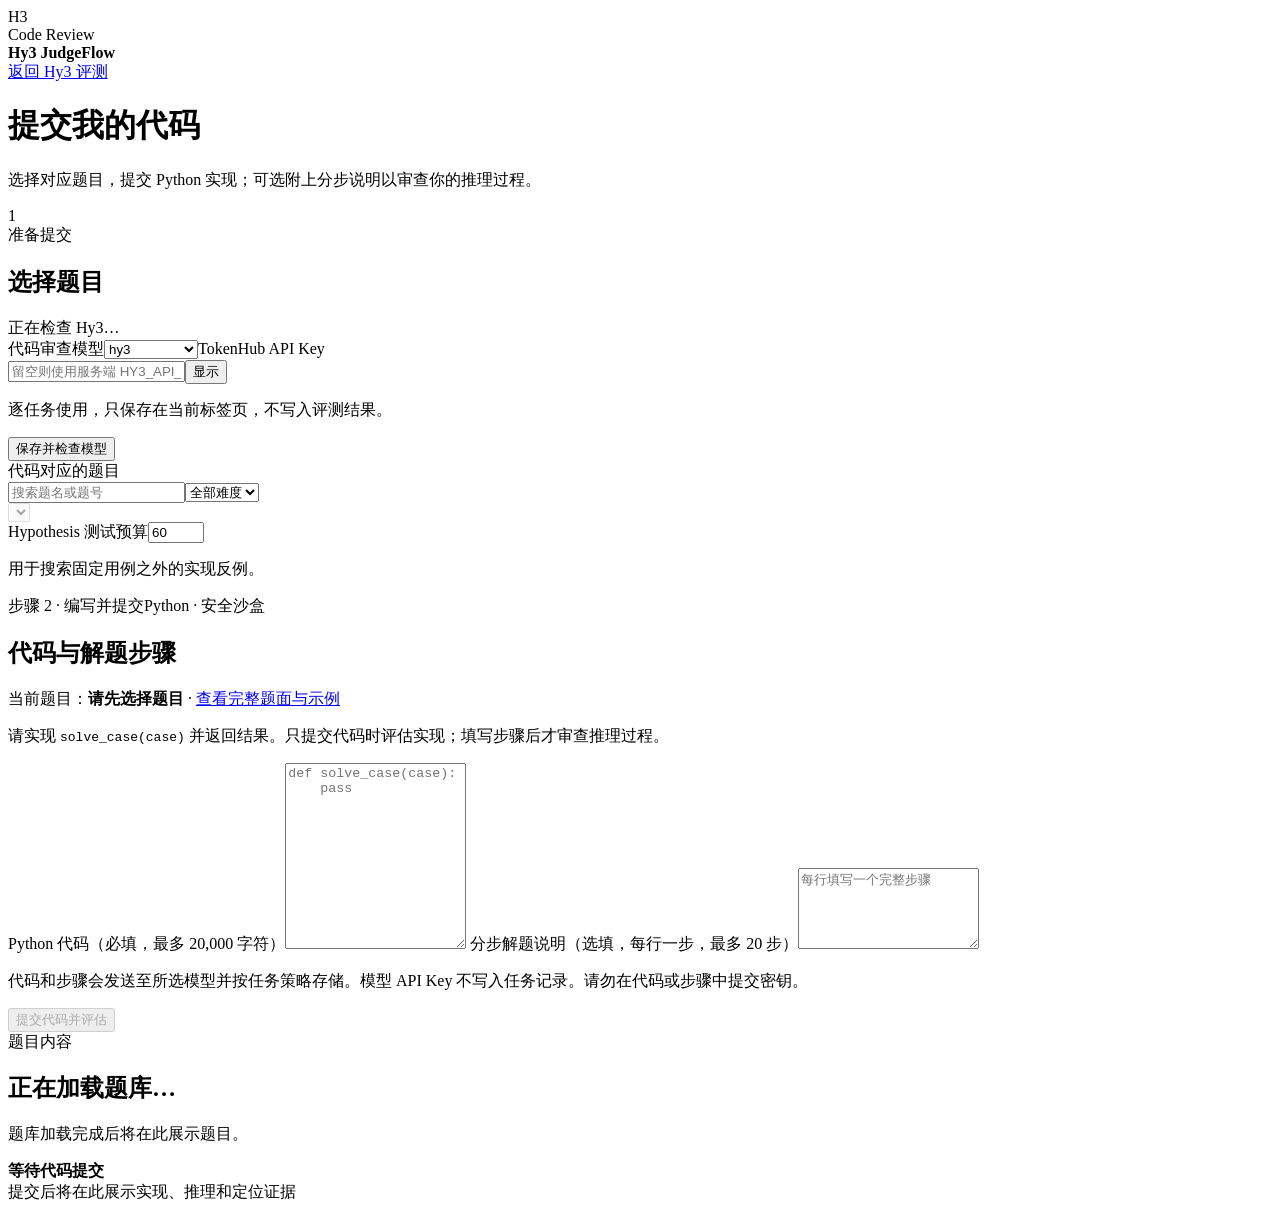
==== hy3_tracejudge/web_assets/submission.html @ 1d90a1b5 "feat: complete process evaluation delivery suite" ====
<!doctype html>
<html lang="zh-CN">
<head>
  <meta charset="utf-8">
  <meta name="viewport" content="width=device-width,initial-scale=1">
  <meta name="color-scheme" content="light">
  <title>提交我的代码 · Hy3 JudgeFlow</title>
  <link rel="stylesheet" href="/assets/styles.css?v=20260908.3">
  <script src="/assets/app.js?v=20260909.2" defer></script>
</head>
<body data-page="submission">
<main>
  <header class="page-header compact-header">
    <div class="topbar">
      <div class="brand"><div class="mark">H3</div><div><div class="kicker">Code Review</div><strong>Hy3 JudgeFlow</strong></div></div>
      <a id="generateMode" class="secondary-link" href="/">返回 Hy3 评测</a>
    </div>
    <h1>提交我的代码</h1>
    <p class="lead">选择对应题目，提交 Python 实现；可选附上分步说明以审查你的推理过程。</p>
  </header>
  <div class="layout">
    <aside class="card controls">
      <div class="step-heading"><span class="step-number">1</span><div><span class="label">准备提交</span><h2 class="controls-title">选择题目</h2></div></div>
      <div class="service-line"><span id="dot" class="dot"></span><span id="health">正在检查 Hy3…</span></div>
      <div id="authGroup" hidden><label class="label" for="apiKey">站点访问密钥</label><input id="apiKey" type="password" autocomplete="off" maxlength="512" placeholder="输入 WEB_API_KEY"><p class="hint">用于访问本平台，只保存在当前浏览器标签页。</p><button id="checkKey" class="secondary" type="button">保存并检查连接</button></div>
      <div id="modelSettings" class="model-settings"><label class="label" for="modelName">代码审查模型</label><select id="modelName"><option value="hy3">hy3</option><option value="hy4-preview">hy4-preview</option></select><label class="label" for="modelApiKey">TokenHub API Key</label><div class="secret-row"><input id="modelApiKey" type="password" autocomplete="off" maxlength="512" placeholder="留空则使用服务端 HY3_API_KEY"><button id="toggleModelKey" class="secondary compact" type="button" aria-pressed="false">显示</button></div><p id="modelKeyHint" class="hint">逐任务使用，只保存在当前标签页，不写入评测结果。</p><button id="checkModel" class="secondary" type="button">保存并检查模型</button></div>
      <label id="problemSelectLabel" class="label" for="problem">代码对应的题目</label>
      <div class="problem-filters"><input id="problemSearch" type="search" autocomplete="off" placeholder="搜索题名或题号" aria-label="搜索题目"><select id="difficulty" aria-label="按难度筛选题目"><option value="all">全部难度</option><option value="easy">Easy</option><option value="medium">Medium</option><option value="hard">Hard</option></select></div>
      <select id="problem" aria-describedby="problemCount" disabled></select><div id="problemCount" class="hint problem-count"></div>
      <label class="label" for="examples">Hypothesis 测试预算</label><input id="examples" type="number" min="1" max="500" value="60"><p class="hint">用于搜索固定用例之外的实现反例。</p>
    </aside>
    <div class="workspace">
      <section id="submissionPanel" class="card submission-panel" aria-labelledby="submissionTitle">
        <div class="section-heading"><span class="label">步骤 2 · 编写并提交</span><span class="meta-chip">Python · 安全沙盒</span></div>
        <h2 id="submissionTitle">代码与解题步骤</h2>
        <p class="detail-note">当前题目：<strong id="submissionProblem">请先选择题目</strong> · <a href="#problemDetails">查看完整题面与示例</a></p>
        <p class="detail-note">请实现 <code>solve_case(case)</code> 并返回结果。只提交代码时评估实现；填写步骤后才审查推理过程。</p>
        <label class="label" for="userCode">Python 代码（必填，最多 20,000 字符）</label><textarea id="userCode" class="code-editor" rows="12" maxlength="20000" spellcheck="false" autocomplete="off" autocapitalize="off" placeholder="def solve_case(case):&#10;    pass" aria-describedby="submissionPrivacy"></textarea>
        <label class="label" for="userSteps">分步解题说明（选填，每行一步，最多 20 步）</label><textarea id="userSteps" rows="5" maxlength="40000" spellcheck="false" placeholder="每行填写一个完整步骤"></textarea>
        <p id="submissionPrivacy" class="detail-note">代码和步骤会发送至所选模型并按任务策略存储。模型 API Key 不写入任务记录。请勿在代码或步骤中提交密钥。</p>
        <p id="submissionSafety" class="adapter-note" hidden>用户代码评估需要已配置的生产安全沙盒，请联系管理员完成部署。</p>
        <p id="submissionValidation" class="error" role="alert" hidden></p><button id="submitCode" type="button" disabled>提交代码并评估</button>
      </section>
      <section id="problemDetails" class="card problem-details" aria-labelledby="problemTitle">
        <div class="section-heading"><span class="label">题目内容</span><span id="problemId" class="problem-id"></span></div><h2 id="problemTitle">正在加载题库…</h2><p id="problemNotice" class="detail-note" role="status">题库加载完成后将在此展示题目。</p>
        <div id="problemContent" hidden><div id="problemMeta" class="problem-meta"></div><section class="detail-section"><h3>题目描述</h3><div id="statement" class="statement"></div></section><section class="detail-section"><h3>输入格式与执行接口</h3><p class="detail-note">评测入口：<code id="problemEntrypoint"></code>。</p><dl id="inputSchema" class="input-schema"></dl><p id="adapterNote" class="adapter-note" hidden>原题函数参数按名称封装到 case 字典。</p></section><section class="detail-section"><h3>约束条件</h3><ul id="constraints" class="constraints"></ul></section><section class="detail-section"><h3>公开示例</h3><div id="publicExamples" class="public-examples"></div></section><p class="problem-source">题目来源：<span id="problemSource"></span></p></div>
      </section>
      <section id="result" class="card empty" aria-label="评估结果"><div><b>等待代码提交</b><br>提交后将在此展示实现、推理和定位证据</div></section>
    </div>
  </div>
</main>
</body>
</html>
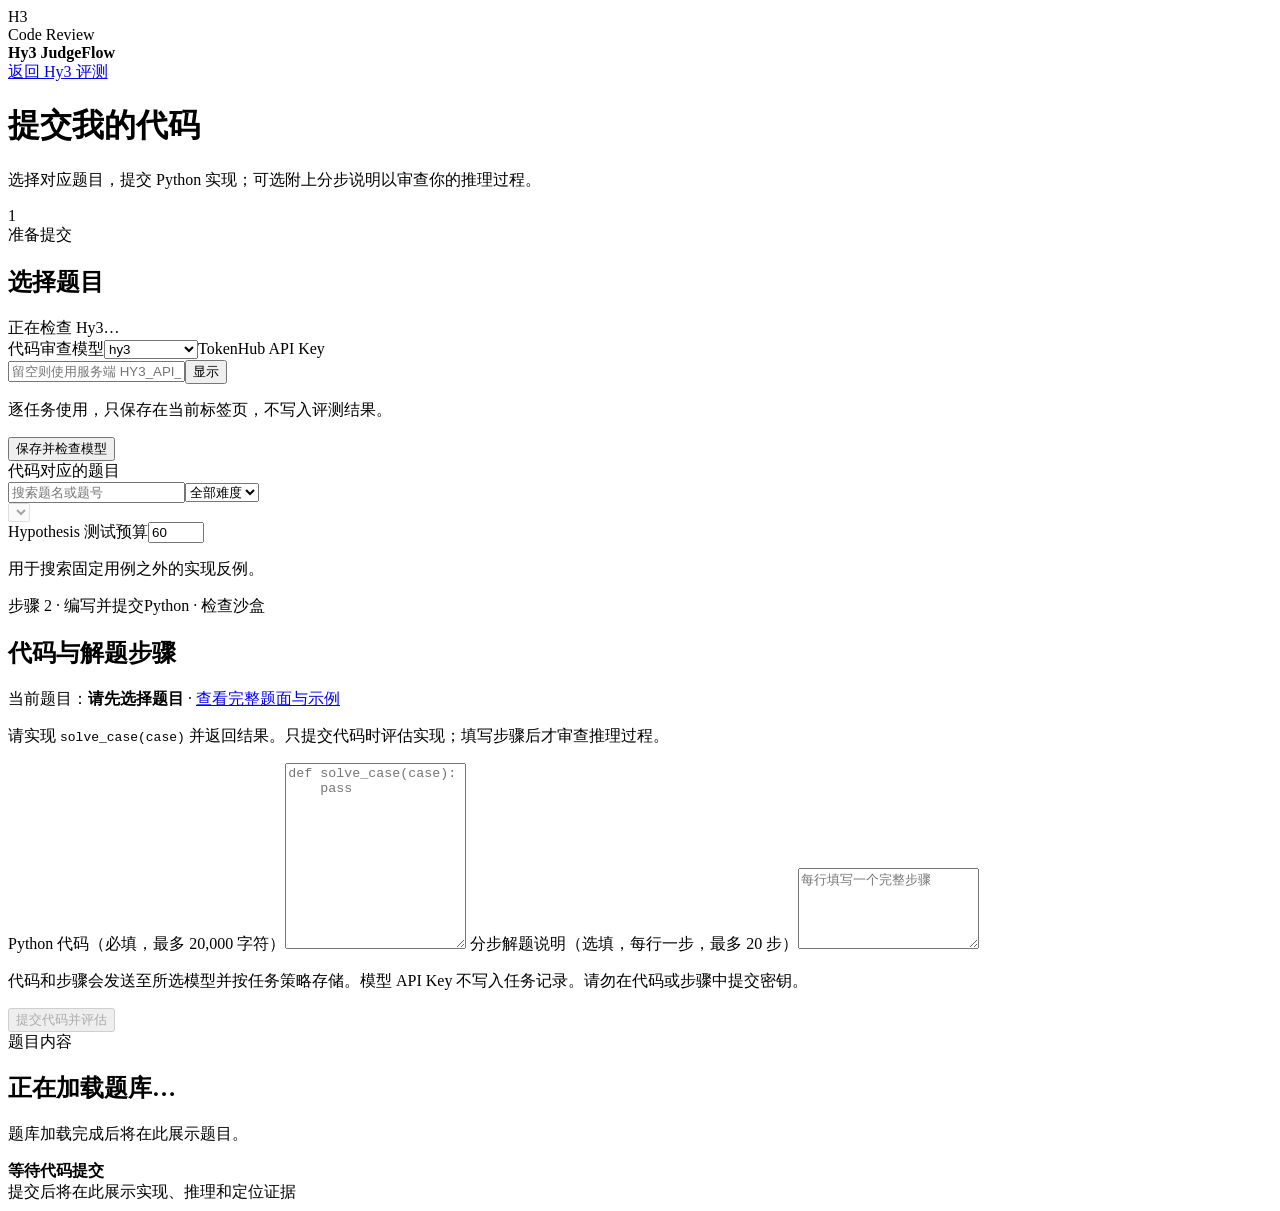
==== commit 8fbc66c9: "feat: improve interactive evaluation and documentation" ====
--- a/hy3_tracejudge/web_assets/submission.html
+++ b/hy3_tracejudge/web_assets/submission.html
@@ -5,8 +5,8 @@
   <meta name="viewport" content="width=device-width,initial-scale=1">
   <meta name="color-scheme" content="light">
   <title>提交我的代码 · Hy3 JudgeFlow</title>
-  <link rel="stylesheet" href="/assets/styles.css?v=20260908.3">
-  <script src="/assets/app.js?v=20260909.2" defer></script>
+  <link rel="stylesheet" href="/assets/styles.css?v=20260910.1">
+  <script src="/assets/app.js?v=20260910.4" defer></script>
 </head>
 <body data-page="submission">
 <main>
@@ -31,7 +31,7 @@
     </aside>
     <div class="workspace">
       <section id="submissionPanel" class="card submission-panel" aria-labelledby="submissionTitle">
-        <div class="section-heading"><span class="label">步骤 2 · 编写并提交</span><span class="meta-chip">Python · 安全沙盒</span></div>
+        <div class="section-heading"><span class="label">步骤 2 · 编写并提交</span><span id="sandboxBadge" class="meta-chip">Python · 检查沙盒</span></div>
         <h2 id="submissionTitle">代码与解题步骤</h2>
         <p class="detail-note">当前题目：<strong id="submissionProblem">请先选择题目</strong> · <a href="#problemDetails">查看完整题面与示例</a></p>
         <p class="detail-note">请实现 <code>solve_case(case)</code> 并返回结果。只提交代码时评估实现；填写步骤后才审查推理过程。</p>
